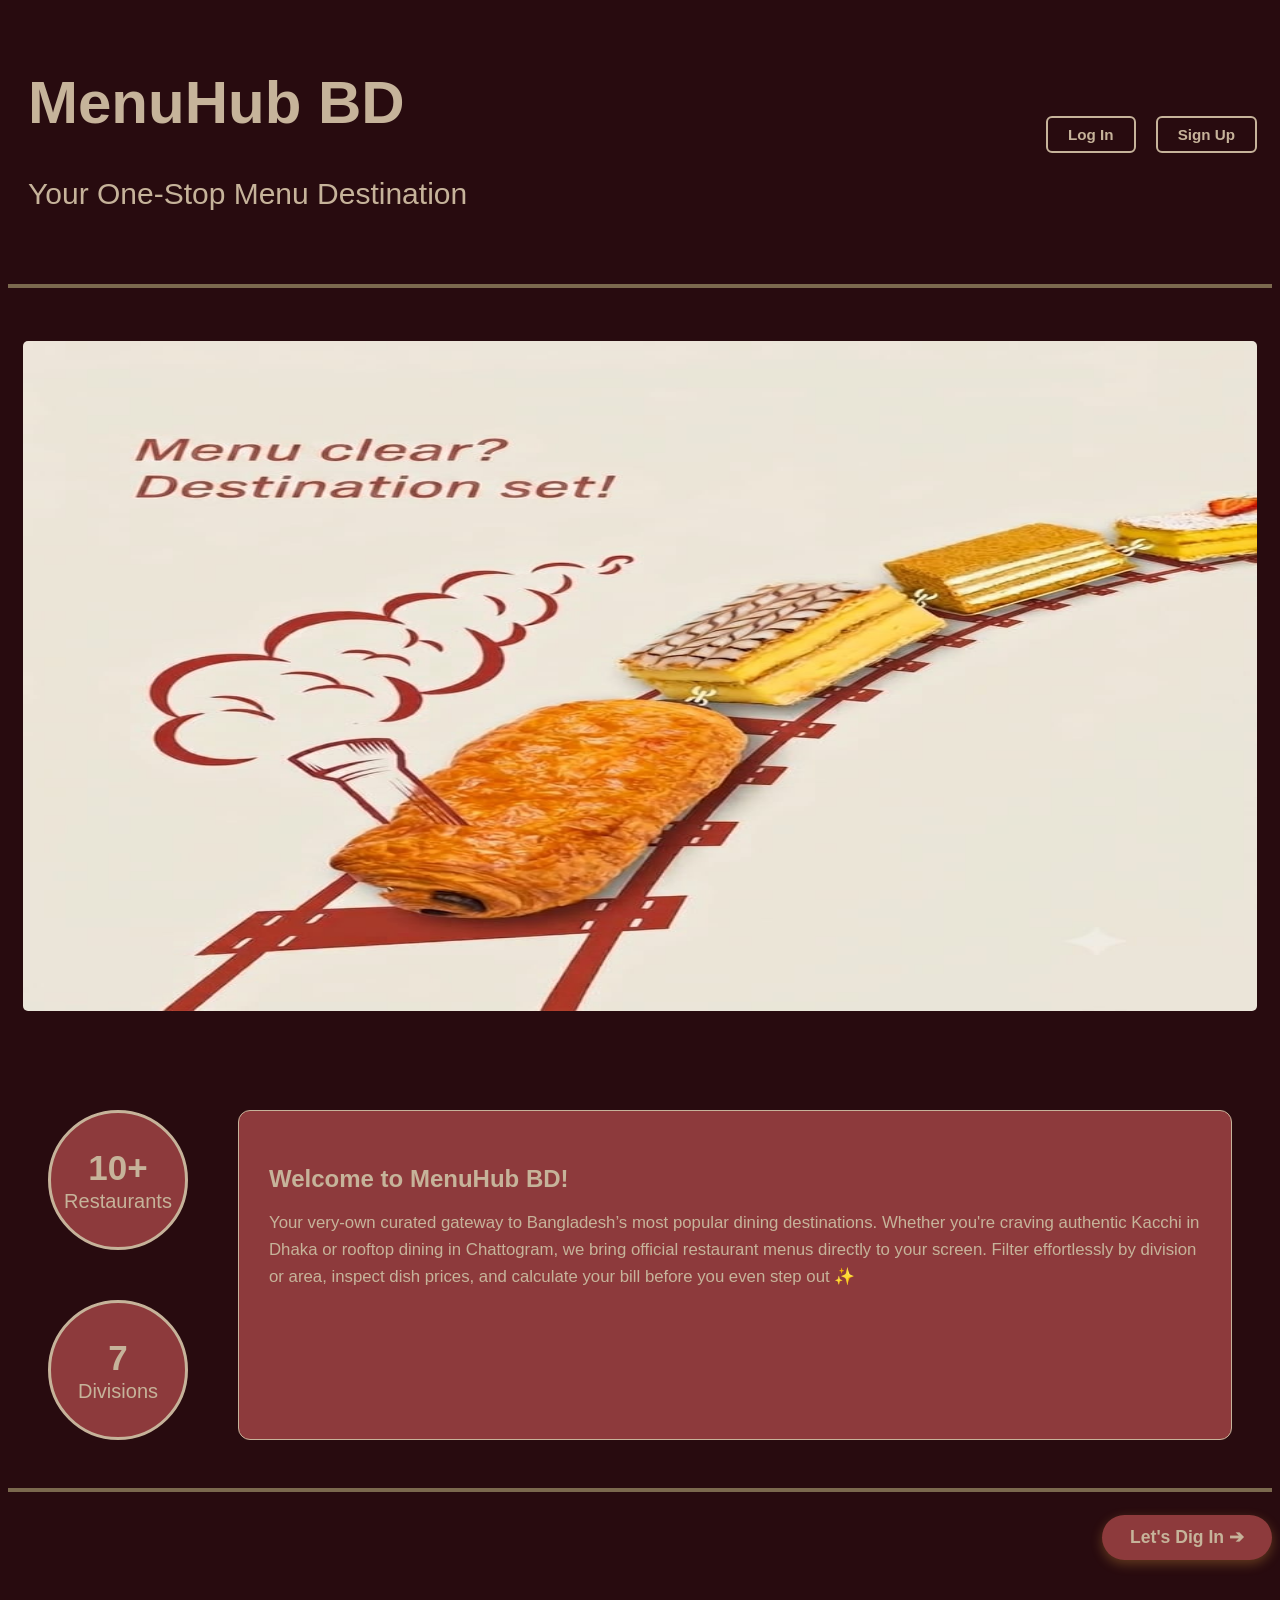
==== homepage.html @ 63235451 "Add files via upload" ====
<!DOCTYPE html>
<html lang="en">
<head>
    <meta charset="UTF-8">
    <meta name="viewport" content="width=device-width, initial-scale=1.0">
    <title>MENU WEBPAGE</title>

    <link rel="stylesheet"
    href="homestyle.css" />
</head>
<body>

    <header>
    <div class="brand-title">
      <h1>MenuHub BD</h1>
      <p>Your One-Stop Menu Destination</p>
    </div>
    <div class="auth-buttons">
      <button class="btn-auth" onclick="openModal('loginModal')">Log In</button>
      <button class="btn-auth" onclick="openModal('signupModal')">Sign Up</button>
    </div>
  </header>
  <hr style="height: 4px; background-color: #7B694E ; border: none;">

  <img id="banner" src="headerpic.jpg"> 


  <div id="content-section">


    <div class="stats-container">
      <div class="stat-circle">
        <span class="stat-number">10+</span>
        <span class="stat-label">Restaurants</span>
      </div>
      <div class="stat-circle">
        <span class="stat-number">7</span>
        <span class="stat-label">Divisions</span>
      </div>
    </div>

    <div class="intro-card">
      <h3>Welcome to MenuHub BD!</h3>
      <p>
        Your very-own curated gateway to Bangladesh’s most popular dining destinations. Whether you're craving authentic Kacchi in Dhaka or rooftop dining in Chattogram, we bring official restaurant menus directly to your screen. Filter effortlessly by division or area, inspect dish prices, and calculate your bill before you even step out ✨
      </p>
    </div>

  
  </div>

  <hr style="height: 4px; background-color: #7B694E ; border: none;">

  <footer>
    <a href="menupage.html" class="btn-next">Let's Dig In ➔</a>
  </footer>


  <!-- LOG IN MODAL -->
  <div id="loginModal" class="modal-overlay">
    <div class="modal-card">
      <span class="close-btn" onclick="closeModal('loginModal')">&times;</span>
      <h2>Login</h2>
      <div class="input-group">
        <input type="text" placeholder="+880 Phone Number">
      </div>
      <button class="modal-submit-btn">Log In</button>
      <div class="divider">or</div>
      <button class="btn-google">🔍 Sign in with Google</button>
      <div class="switch-text">
        New to MenuHub BD? <a onclick="switchModal('loginModal', 'signupModal')">Create account</a>
      </div>
    </div>
  </div>

  <!-- SIGN UP MODAL -->
  <div id="signupModal" class="modal-overlay">
    <div class="modal-card">
      <span class="close-btn" onclick="closeModal('signupModal')">&times;</span>
      <h2>Sign Up</h2>
      <div class="input-group">
        <input type="text" placeholder="Full Name">
      </div>
      <div class="input-group">
        <input type="text" placeholder="Email or Phone Number">
      </div>
      <button class="modal-submit-btn">Create Account</button>
      <div class="divider">or</div>
      <button class="btn-google">🔍 Sign in with Google</button>
      <div class="switch-text">
        Already have an account? <a onclick="switchModal('signupModal', 'loginModal')">Log in</a>
      </div>
    </div>
  </div>

  <!-- JAVASCRIPT FOR MODAL INTERACTION -->
  <script src="homescript.js">
  </script>

</body>
</html>
---- homestyle.css ----
* {
      box-sizing: border-box;
      font-family: 'Segoe UI', Tahoma, Geneva, Verdana, sans-serif;
    }

    body{
        background-color: #280B0F;;

      }

    header {
      display: flex;
      justify-content: space-between;
      align-items: center;
      padding-bottom: 15px;
      margin: 0;
      
    }

    .brand-title{
      color: #C6B39A;;
      text-align: left;
      padding: 20px;
      font-size: 30px;
    }

    .auth-buttons {
      display: flex;
      gap: 20px;
      padding: 15px;
    }

    .btn-auth {
      background-color: transparent;
      border: 2px solid  #C6B39A;;
      color:  #C6B39A;;
      padding: 8px 20px;
      font-size: 0.95rem;
      font-weight: 600;
      border-radius: 6px;
      cursor: pointer;
      transition: all 0.3s ease;
    }

    .btn-auth:hover {
      background-color: #C6B39A;;
      color: black;
    }

    #banner{
      width: 100%;
      height: 700px;
      border-radius: 20px;
      margin-top: 30px;
      padding: 15px;
    }

    #content-section{
      display: flex;
      justify-content: center;
      gap: 50px;
      margin-top: 40px;
      padding: 40px;
    }

    .stats-container {
      display: flex;
      flex-direction: column;
      gap: 50px;
      
      
    }

    .stat-circle {
      width: 140px;
      height: 140px;
      border-radius: 50%;
      background-color: #8D3A3C;
      border: 3px solid #C6B39A;
      display: flex;
      flex-direction: column;
      justify-content: center;
      align-items: center;
      text-align: center;
      transition: transform 0.3s ease;
    }

    .stat-circle:hover {
      transform: scale(1.05);
    }

    .stat-number {
      font-size: 35px;
      font-weight: bold;
      color: #C6B39A;
    }

    .stat-label {
      font-size: 20px;
      color: #C6B39A;
      margin-top: 2px;
    }

    .intro-card {
      flex: 1;
      background-color: #8D3A3C;
      border: 1.5px solid #C6B39A;
      border-radius: 12px;
      padding: 30px;
    }

    .intro-card h3 {
      font-size: 1.5rem;
      color: #C6B39A;
      margin-bottom: 12px;
    }

    .intro-card p {
      font-size: 1.05rem;
      line-height: 1.6;
      color: #C6B39A;
    }

    footer {
      display: flex;
      justify-content: flex-end;
      padding-top: 15px;
      margin-bottom: 100px;

    }

    .btn-next {
      display: inline-flex;
      align-items: center;
      gap: 10px;
      background-color: #8D3A3C;
      color: #C6B39A;
      text-decoration: none;
      padding: 12px 28px;
      font-size: 1.1rem;
      font-weight: bold;
      border-radius: 30px;
      box-shadow: 0 4px 12px rgba(236, 163, 65, 0.3);
      transition: all 0.3s ease;
    }

    .btn-next:hover {
      background-color: #ECF5E2;
      color: #280B0F;
      transform: translateX(5px);

    }

    /* --- POPUP MODAL STYLING (LIGHT CONTAINER) --- */
    .modal-overlay {
      position: fixed;
      top: 0;
      left: 0;
      width: 100%;
      height: 100%;
      background-color: rgba(0, 0, 0, 0.75);
      display: none;
      justify-content: center;
      align-items: center;
      z-index: 1000;
    }

    .modal-card {
      background-color: white;
      color: #333;
      width: 100%;
      max-width: 400px;
      padding: 30px;
      border-radius: 12px;
      box-shadow: 0 10px 30px rgba(0,0,0,0.5);
      position: relative;
    }

    .close-btn {
      position: absolute;
      top: 15px;
      right: 20px;
      font-size: 1.5rem;
      cursor: pointer;
      color: #666;
    }

    .modal-card h2 {
      font-size: 1.8rem;
      color: black;
      margin-bottom: 20px;
    }

    .input-group {
      margin-bottom: 15px;
    }

    .input-group input {
      width: 100%;
      padding: 12px;
      border: 1px solid #ccc;
      border-radius: 6px;
      font-size: 0.95rem;
    }

    .modal-submit-btn {
      width: 100%;
      background-color: rgb(12, 21, 25);
      color: #fff;
      border: none;
      padding: 12px;
      font-size: 1rem;
      font-weight: bold;
      border-radius: 6px;
      cursor: pointer;
      margin-top: 5px;
    }

    .modal-submit-btn:hover {
      background-color: rgb(170, 120, 35);
      color: rgb(12, 21, 25);
    }

    .divider {
      text-align: center;
      margin: 15px 0;
      color: #777;
      font-size: 0.9rem;
    }

    .btn-google {
      width: 100%;
      background-color: #fff;
      border: 1px solid #ccc;
      padding: 10px;
      border-radius: 6px;
      cursor: pointer;
      font-size: 0.9rem;
      display: flex;
      justify-content: center;
      align-items: center;
      gap: 8px;
    }

    .switch-text {
      text-align: center;
      margin-top: 20px;
      font-size: 0.85rem;
      color: #555;
    }

    .switch-text a {
      color: var(--color-indian-red);
      font-weight: bold;
      text-decoration: none;
      cursor: pointer;
    }
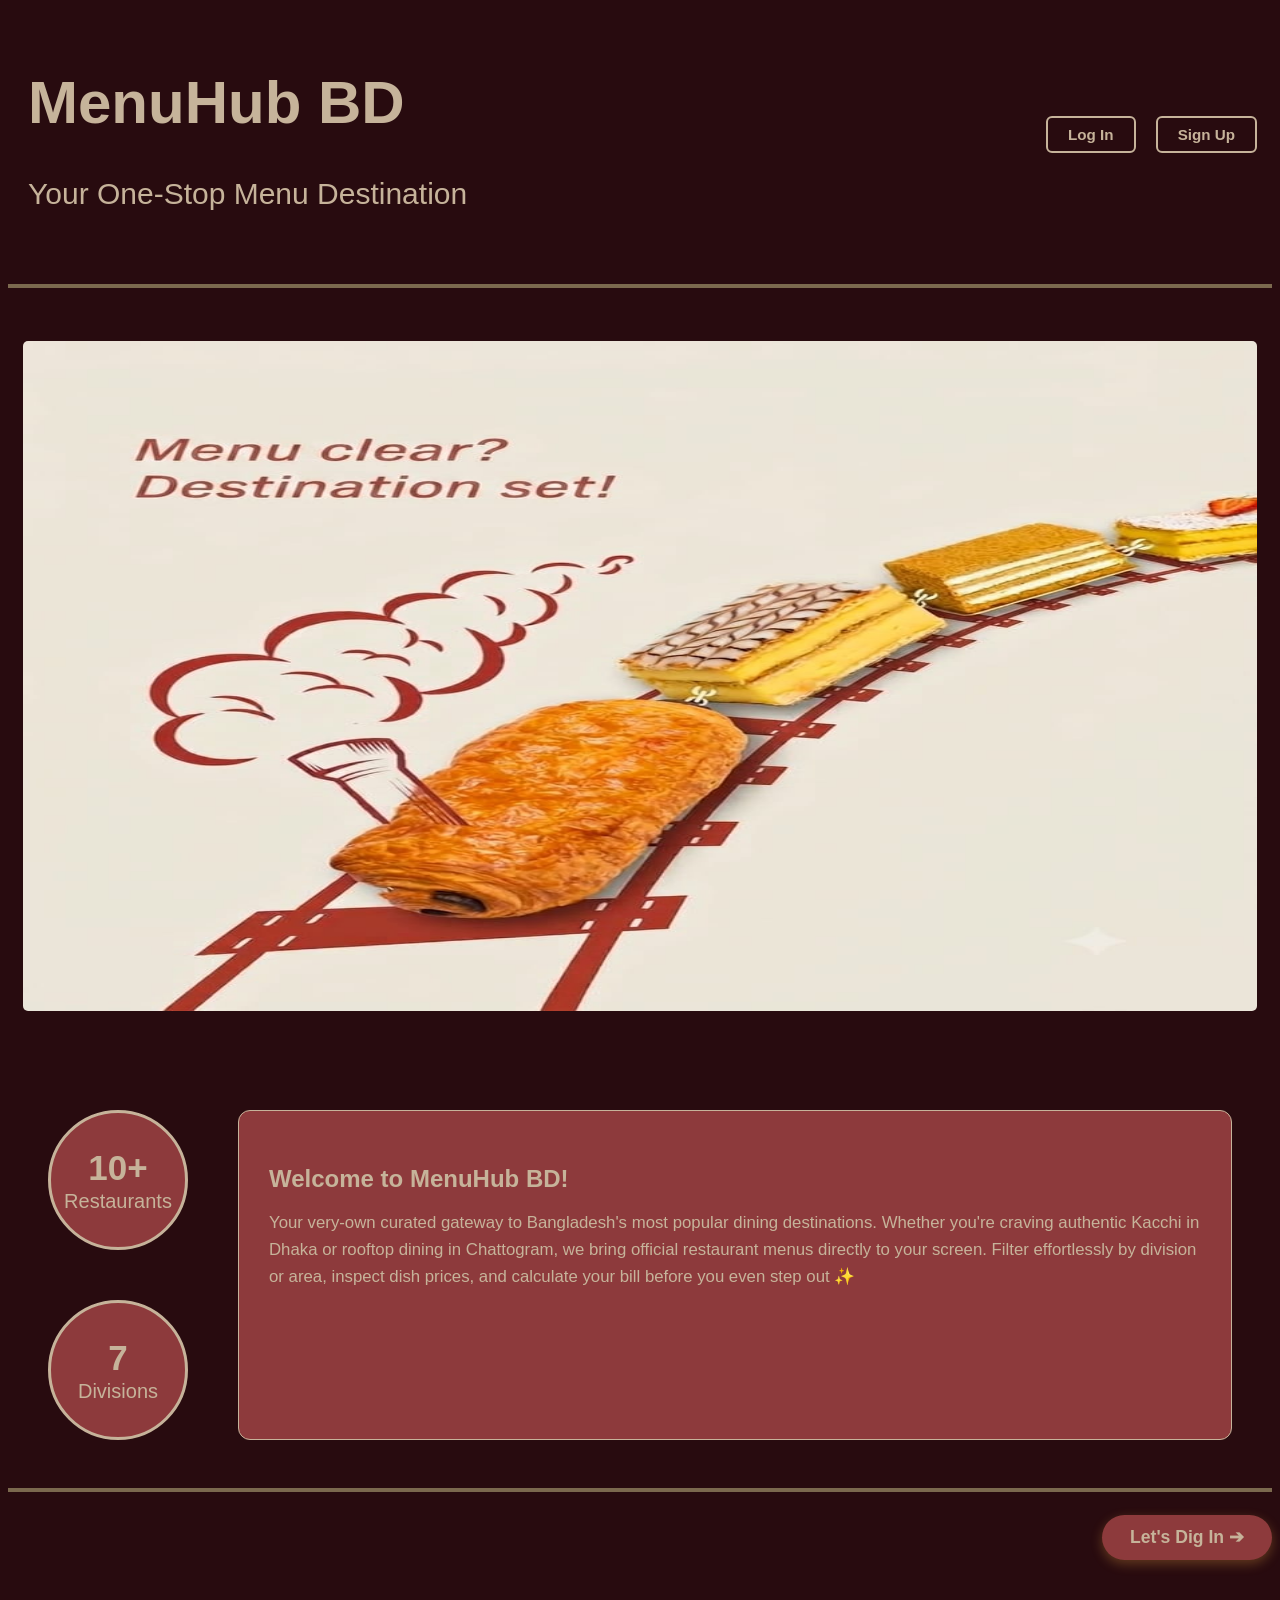
==== commit 008df0d2: "Add files via upload" ====
--- a/homepage.html
+++ b/homepage.html
@@ -5,9 +5,9 @@
     <meta name="viewport" content="width=device-width, initial-scale=1.0">
     <title>MENU WEBPAGE</title>
 
-    <link rel="stylesheet"
-    href="homestyle.css" />
+    <link rel="stylesheet" href="homestyle.css" />
 </head>
+
 <body>
 
     <header>
@@ -20,14 +20,15 @@
       <button class="btn-auth" onclick="openModal('signupModal')">Sign Up</button>
     </div>
   </header>
+
+
   <hr style="height: 4px; background-color: #7B694E ; border: none;">
+
 
   <img id="banner" src="headerpic.jpg"> 
 
 
   <div id="content-section">
-
-
     <div class="stats-container">
       <div class="stat-circle">
         <span class="stat-number">10+</span>
@@ -42,21 +43,20 @@
     <div class="intro-card">
       <h3>Welcome to MenuHub BD!</h3>
       <p>
-        Your very-own curated gateway to Bangladesh’s most popular dining destinations. Whether you're craving authentic Kacchi in Dhaka or rooftop dining in Chattogram, we bring official restaurant menus directly to your screen. Filter effortlessly by division or area, inspect dish prices, and calculate your bill before you even step out ✨
+        Your very-own curated gateway to Bangladesh's most popular dining destinations. Whether you're craving authentic Kacchi in Dhaka or rooftop dining in Chattogram, we bring official restaurant menus directly to your screen. Filter effortlessly by division or area, inspect dish prices, and calculate your bill before you even step out ✨
       </p>
     </div>
+  </div>
 
-  
-  </div>
 
   <hr style="height: 4px; background-color: #7B694E ; border: none;">
 
+  
   <footer>
     <a href="menupage.html" class="btn-next">Let's Dig In ➔</a>
   </footer>
 
 
-  <!-- LOG IN MODAL -->
   <div id="loginModal" class="modal-overlay">
     <div class="modal-card">
       <span class="close-btn" onclick="closeModal('loginModal')">&times;</span>
@@ -73,7 +73,7 @@
     </div>
   </div>
 
-  <!-- SIGN UP MODAL -->
+
   <div id="signupModal" class="modal-overlay">
     <div class="modal-card">
       <span class="close-btn" onclick="closeModal('signupModal')">&times;</span>
@@ -93,9 +93,8 @@
     </div>
   </div>
 
-  <!-- JAVASCRIPT FOR MODAL INTERACTION -->
-  <script src="homescript.js">
-  </script>
+
+  <script src="homescript.js"></script>
 
 </body>
 </html>
--- a/homestyle.css
+++ b/homestyle.css
@@ -66,9 +66,7 @@
     .stats-container {
       display: flex;
       flex-direction: column;
-      gap: 50px;
-      
-      
+      gap: 50px;  
     }
 
     .stat-circle {
@@ -126,7 +124,6 @@
       justify-content: flex-end;
       padding-top: 15px;
       margin-bottom: 100px;
-
     }
 
     .btn-next {
@@ -148,10 +145,8 @@
       background-color: #ECF5E2;
       color: #280B0F;
       transform: translateX(5px);
-
-    }
-
-    /* --- POPUP MODAL STYLING (LIGHT CONTAINER) --- */
+    }
+
     .modal-overlay {
       position: fixed;
       top: 0;
